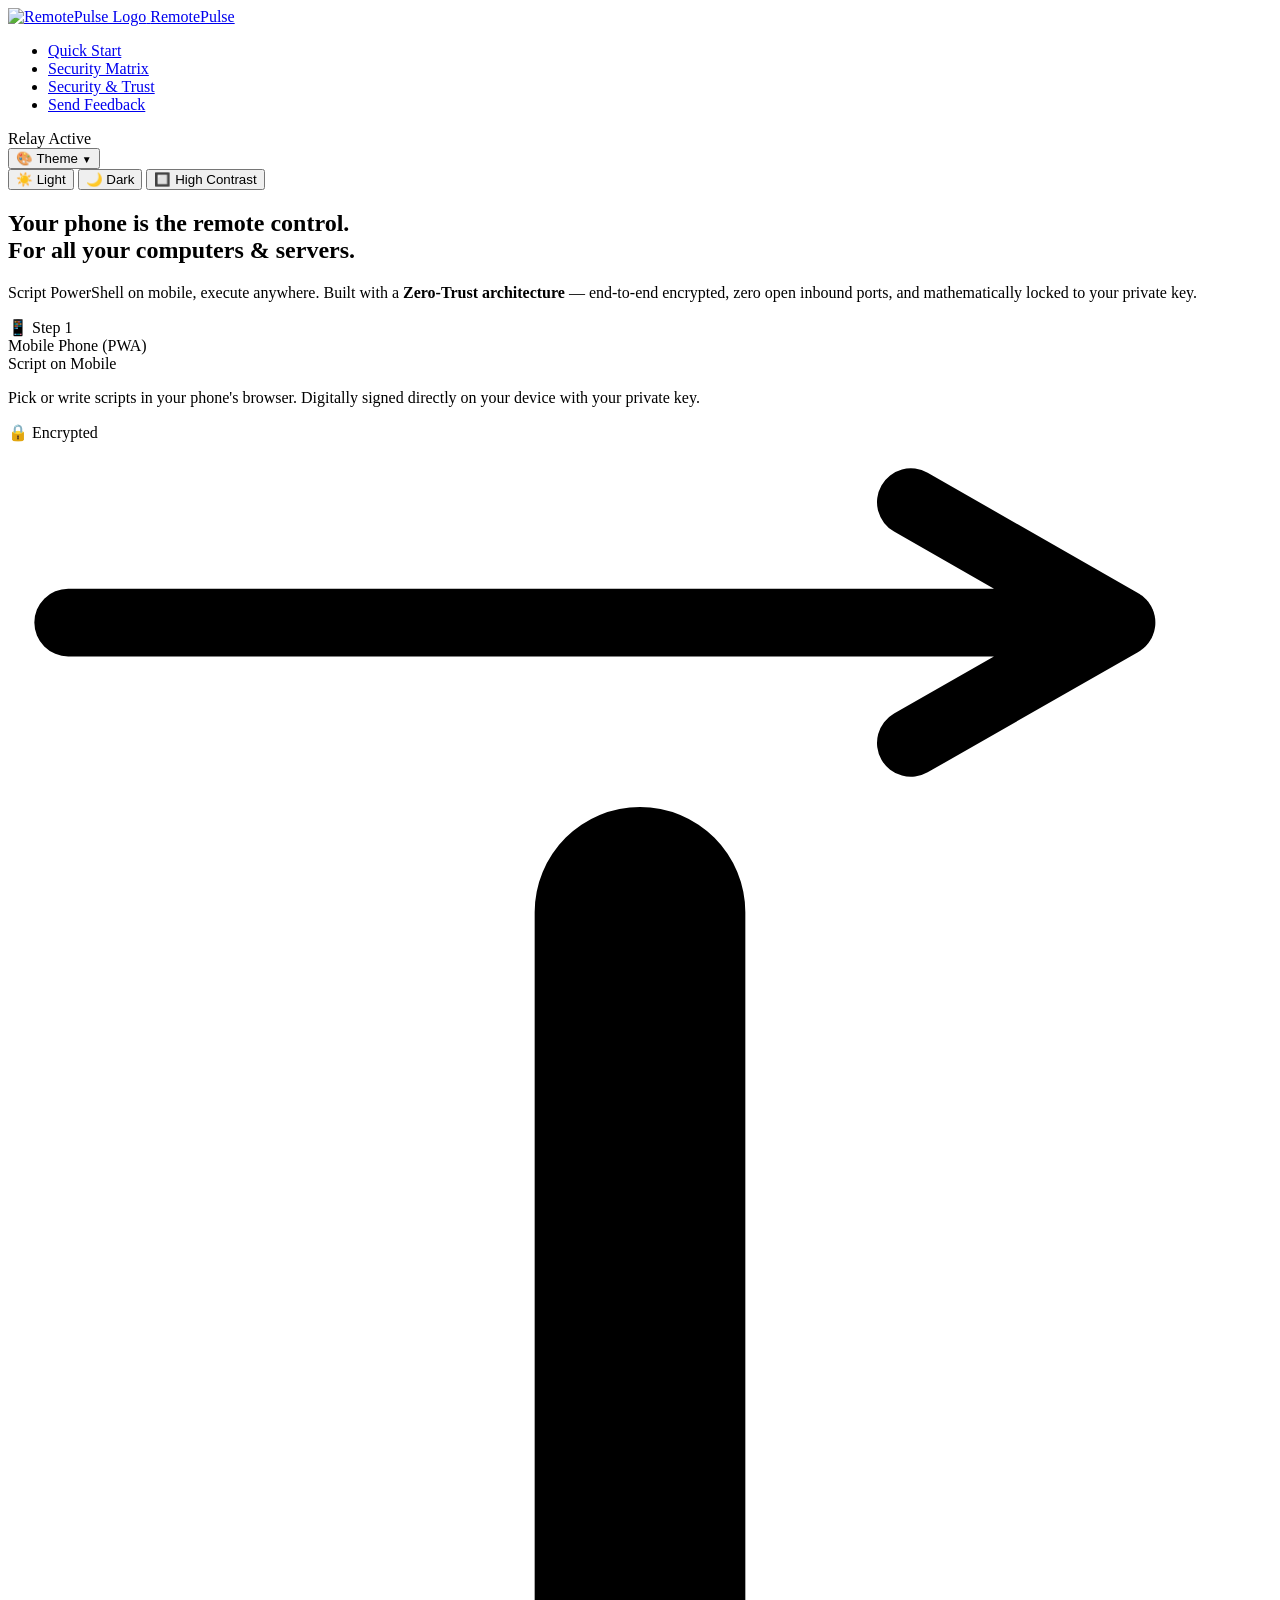
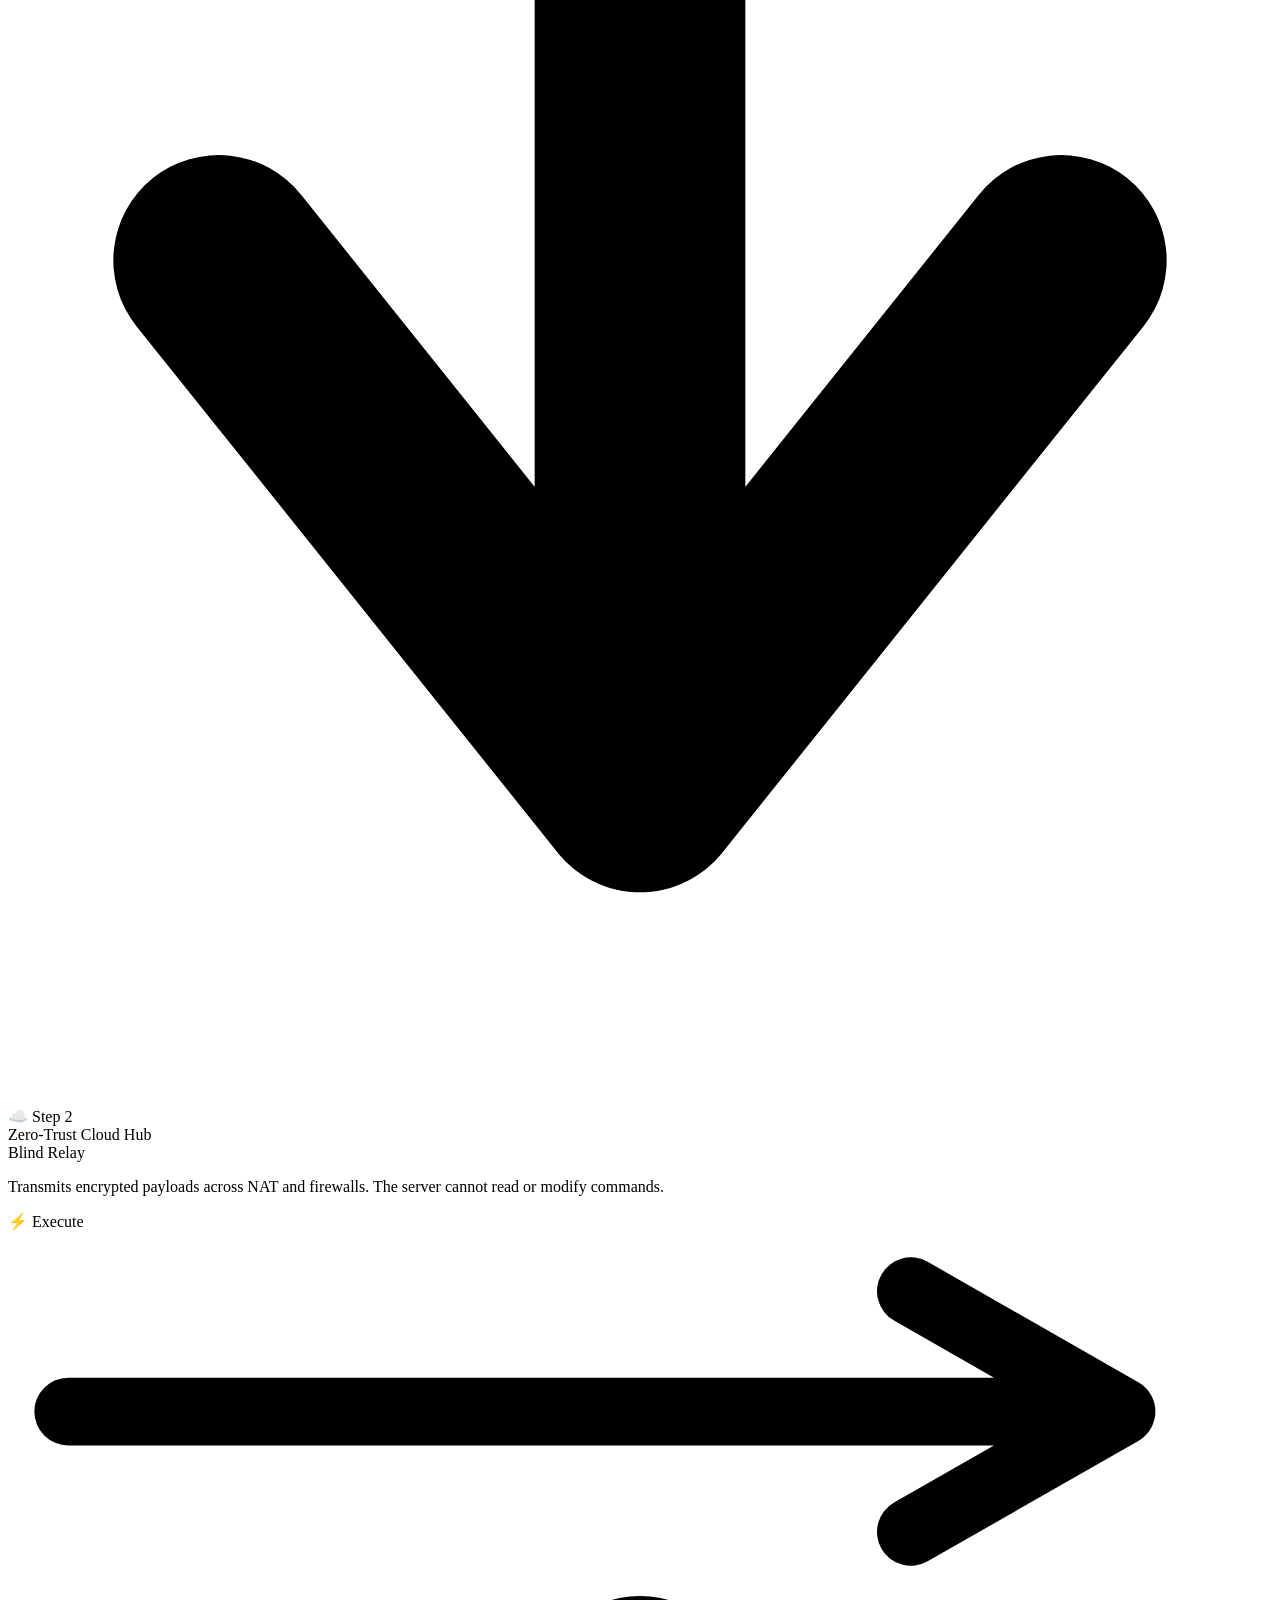
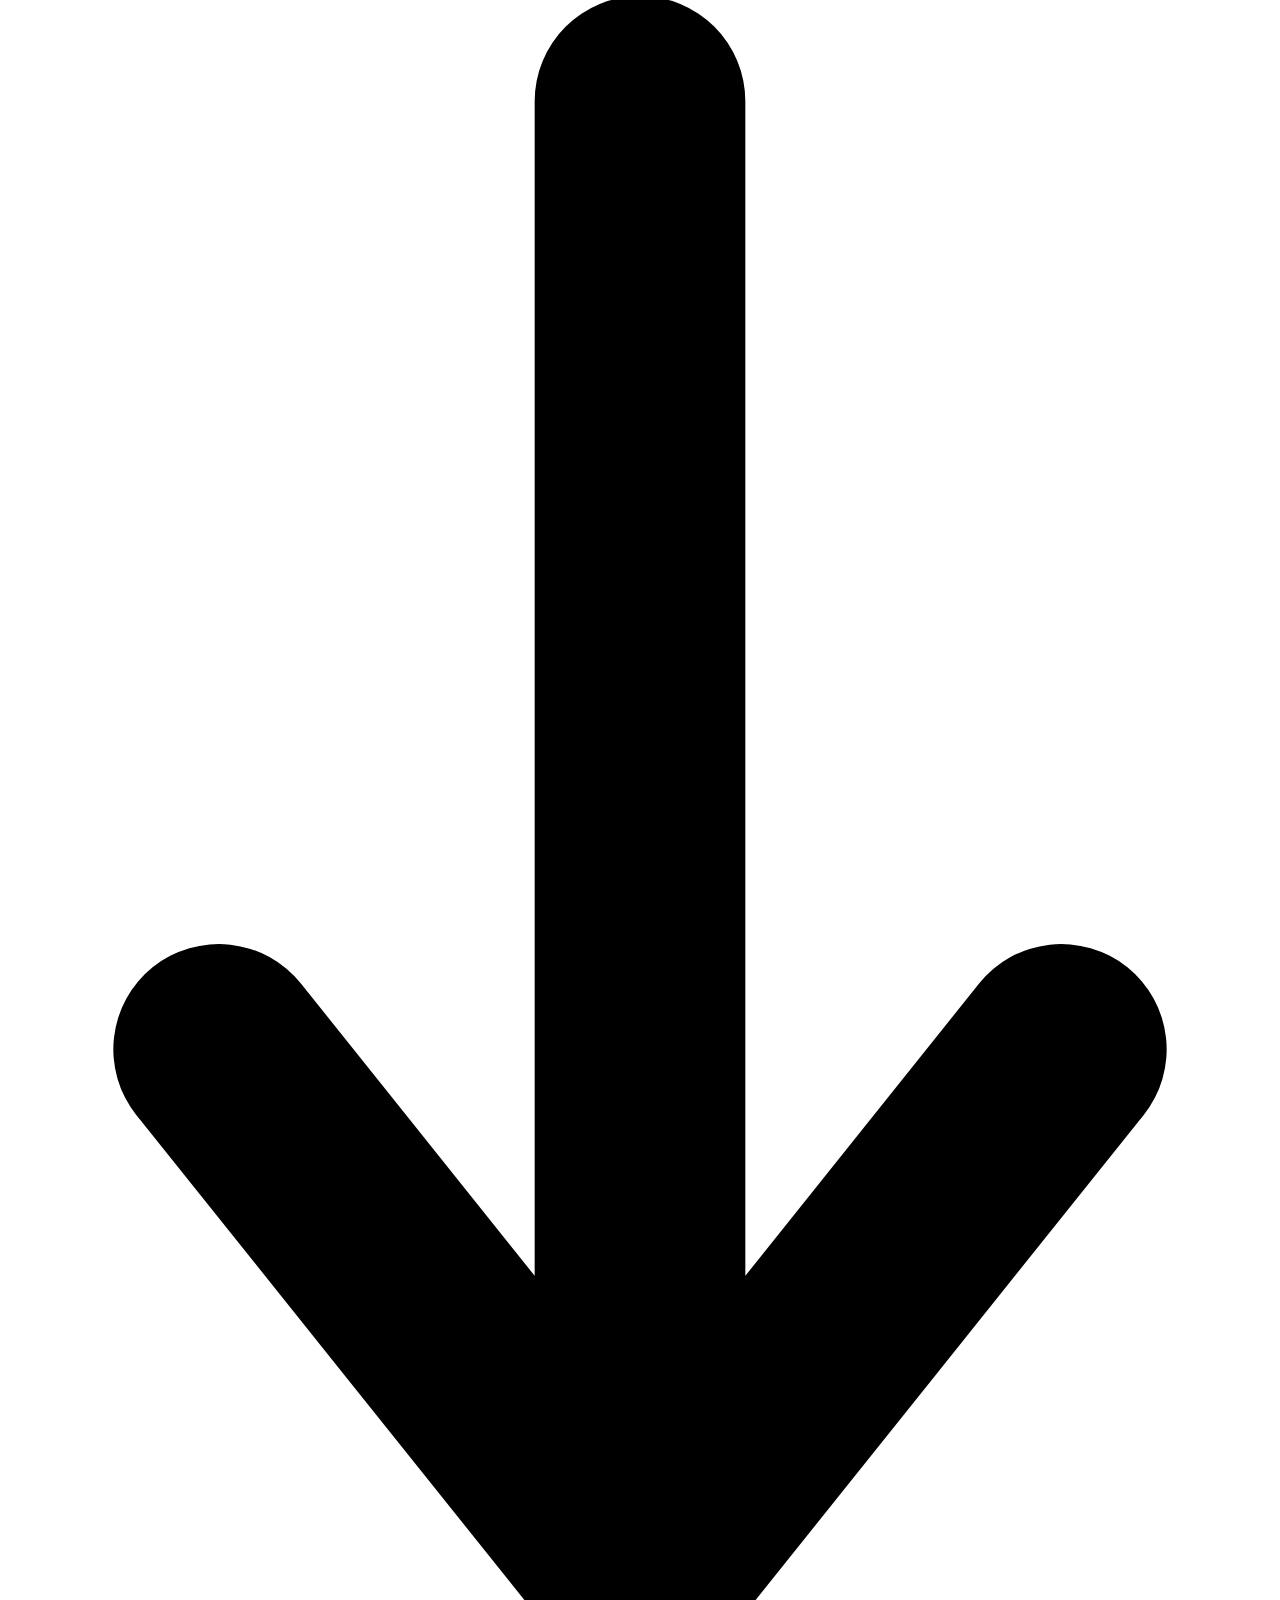
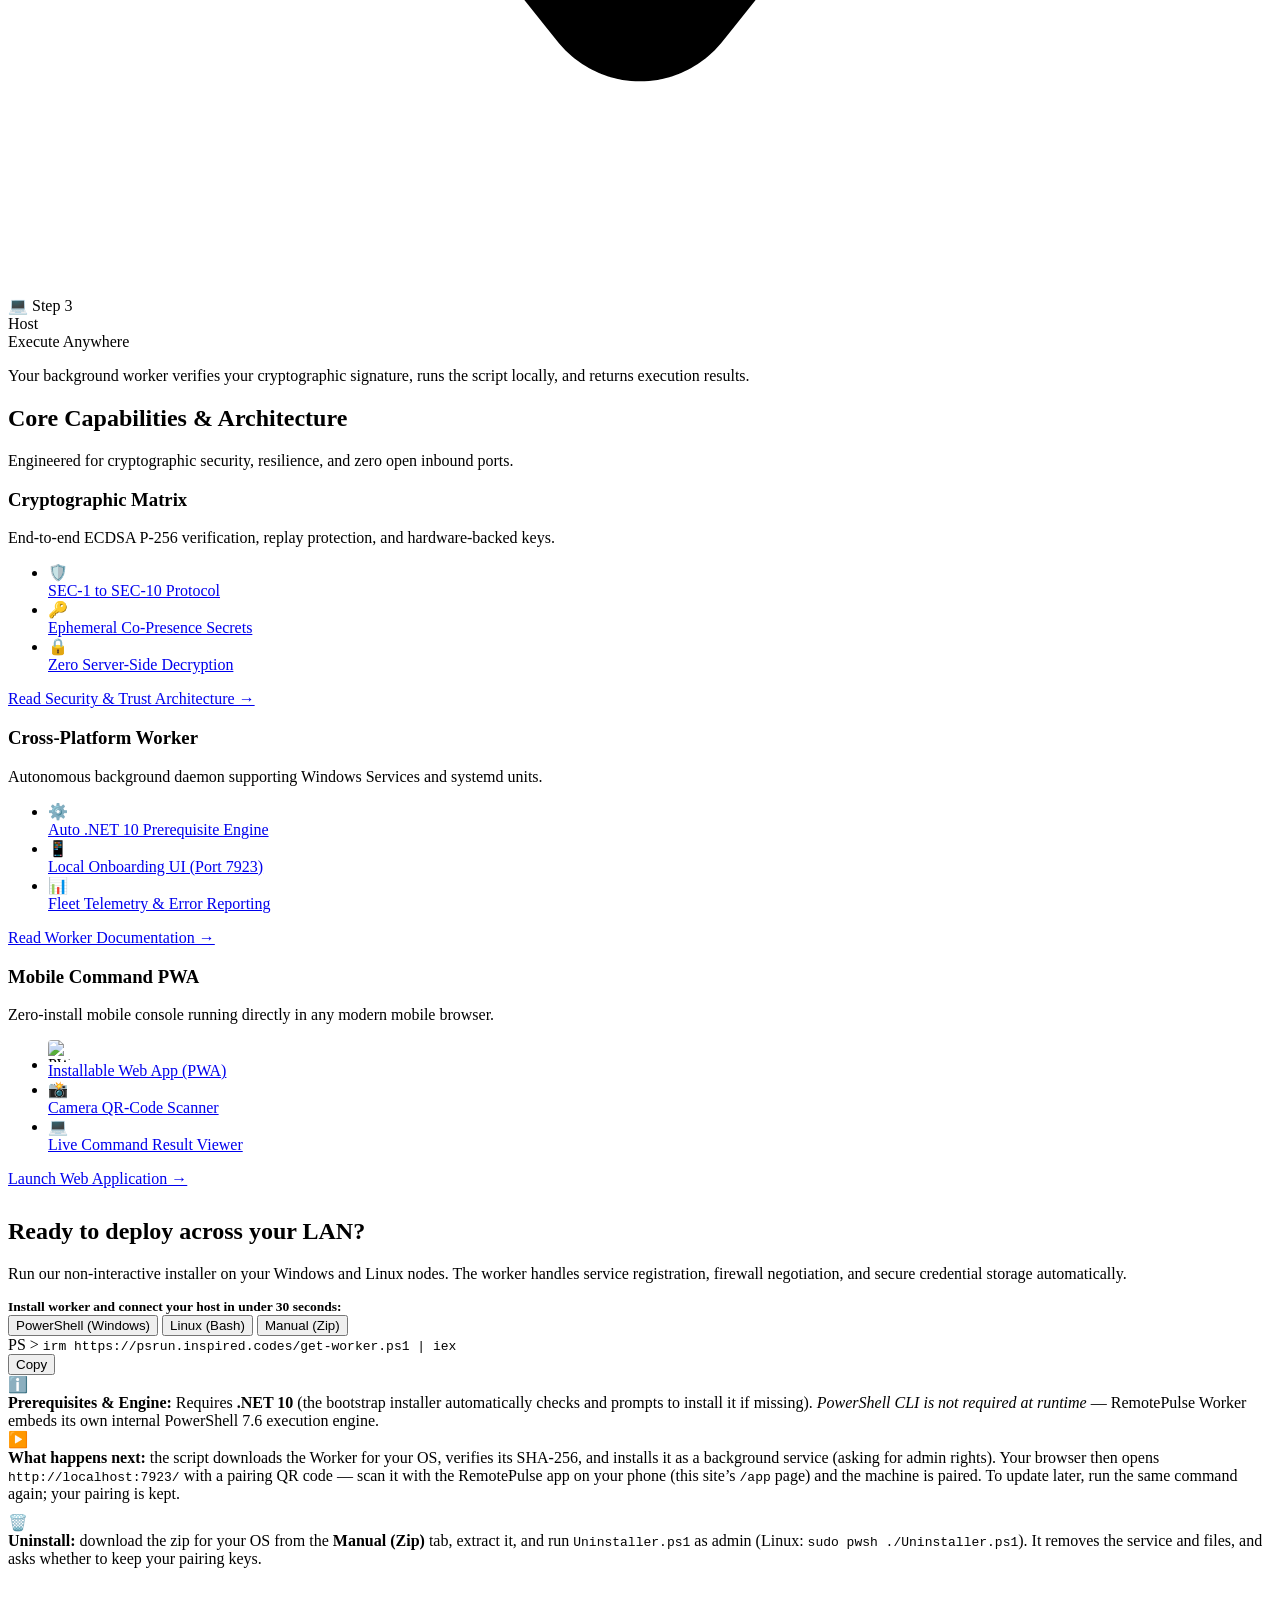
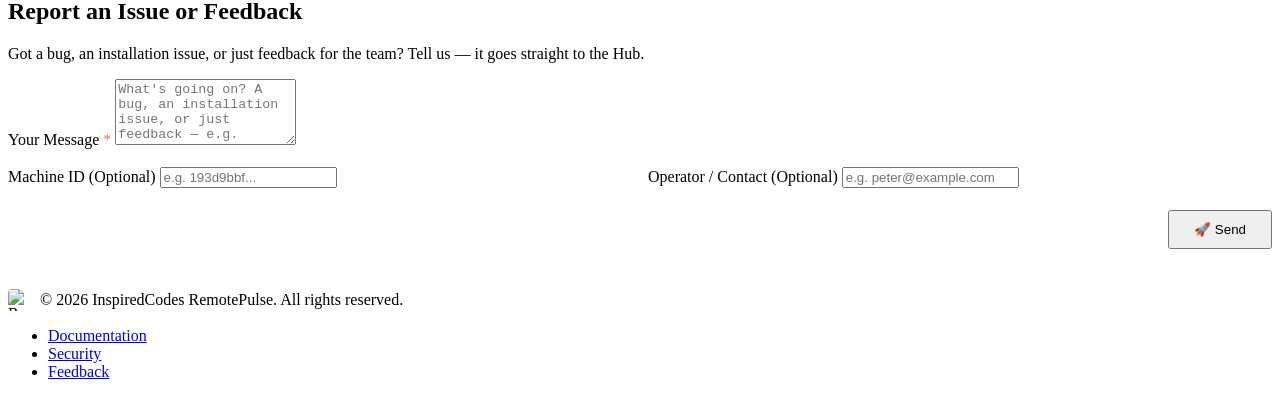
==== src/Applications/inspired.codes.RemotePulse.App/wwwroot/portal.html @ 06520c23 "RemotePulse: initial public release Zero-trust remote PowerShell: a phone App sends signed, end-to-e" ====
<!DOCTYPE html>
<html lang="en" class="theme-dark">
<head>
  <meta charset="UTF-8" />
  <meta name="viewport" content="width=device-width, initial-scale=1.0" />
  <title>RemotePulse — Zero-Trust Remote Execution &amp; Fleet Management</title>
  <meta name="color-scheme" content="light dark" />

  <!-- Favicons & Brand Icons -->
  <link rel="icon" type="image/x-icon" href="/icons/favicon.ico" />
  <link rel="icon" type="image/svg+xml" href="/icons/icon-master.svg" />
  <link rel="apple-touch-icon" sizes="180x180" href="/icons/icon-180x180.png" />
  <link rel="icon" type="image/png" sizes="32x32" href="/icons/icon-32x32.png" />
  <link rel="icon" type="image/png" sizes="16x16" href="/icons/icon-16x16.png" />

  <!-- Google Fonts: Outfit & JetBrains Mono -->
  <link rel="preconnect" href="https://fonts.googleapis.com">
  <link rel="preconnect" href="https://fonts.gstatic.com" crossorigin>
  <link href="https://fonts.googleapis.com/css2?family=Outfit:wght@300;400;500;600;700;800;900&family=JetBrains+Mono:wght@400;500;600;700&display=swap" rel="stylesheet">

  <!-- Decoupled Modular Stylesheets -->
  <link rel="stylesheet" href="/portal/css/tokens.css" />
  <link rel="stylesheet" href="/portal/css/components.css" />
  <link rel="stylesheet" href="/portal/css/layout.css" />

  <!-- Synchronous inline theme check to prevent Flash of Unstyled Content (FOUC) -->
  <script>
    (function () {
      try {
        var stored = localStorage.getItem('rp_theme_preference');
        var theme = /^(light|dark|high-contrast)$/.test(stored)
          ? stored
          : (window.matchMedia && window.matchMedia('(prefers-color-scheme: light)').matches ? 'light' : 'dark');
        document.documentElement.className = 'theme-' + theme;
      } catch (e) {}
    })();
  </script>
</head>
<body>

  <!-- ========================================================================
       1. Top Announcement Banner
       ======================================================================== -->
  <div class="announcement-banner" id="announcementBanner" role="banner" style="display: none;">
    <div class="announcement-inner">
      <span class="announcement-badge">New</span>
      <span class="announcement-text" id="announcementText"></span>
      <a href="#install" class="announcement-link" id="announcementLink">Get Worker &rarr;</a>
      <button class="announcement-close" id="announcementCloseBtn" aria-label="Dismiss banner">&times;</button>
    </div>
  </div>

  <!-- ========================================================================
       2. Sticky Navigation Header
       ======================================================================== -->
  <nav class="navbar" role="navigation">
    <div class="container nav-inner">
      <a href="/" class="brand-group">
        <img src="/icons/icon-master.svg" alt="RemotePulse Logo" class="brand-logo" width="36" height="36" />
        <span class="brand-name">RemotePulse</span>
      </a>

      <ul class="nav-links">
        <li><a href="#install" class="nav-link">Quick Start</a></li>
        <li><a href="#architecture" class="nav-link">Security Matrix</a></li>
        <li><a href="/security" class="nav-link">Security &amp; Trust</a></li>
        <li><a href="#support" class="nav-link">Send Feedback</a></li>
      </ul>

      <div class="nav-actions">
        <!-- Relay Status Badge -->
        <div class="badge-status">
          <span class="badge-dot"></span>
          <span id="hubStatusText">Relay Active</span>
        </div>

        <!-- Theme Selector Dropdown (Learn Style) -->
        <div class="theme-selector">
          <button id="themeDropdownBtn" class="theme-btn" aria-haspopup="true" aria-label="Change theme">
            <span>🎨</span>
            <span id="currentThemeLabel">Theme</span>
            <span style="font-size: 10px;">▼</span>
          </button>
          <div id="themeDropdownMenu" class="theme-menu" role="menu">
            <button class="theme-option" data-theme="light" role="menuitem">☀️ Light</button>
            <button class="theme-option active" data-theme="dark" role="menuitem">🌙 Dark</button>
            <button class="theme-option" data-theme="high-contrast" role="menuitem">🔲 High Contrast</button>
          </div>
        </div>
      </div>
    </div>
  </nav>

  <!-- ========================================================================
       3. Main Content
       ======================================================================== -->
  <main class="container">

    <!-- Hero Section (Passes the 3-Second Test) -->
    <section class="hero-section">

      <h1 class="hero-title">
        Your phone is the remote control.<br />
        <span class="hero-title-accent">For all your computers &amp; servers.</span>
      </h1>

      <p class="hero-subtitle">
        Script PowerShell on mobile, execute anywhere. Built with a <strong>Zero-Trust architecture</strong> &mdash; end-to-end encrypted, zero open inbound ports, and mathematically locked to your private key.
      </p>

      <!-- 3-Node Visual Flow Diagram -->
      <div class="hero-flow" role="region" aria-label="How RemotePulse Works">
        <!-- Node 1: Mobile Phone -->
        <div class="flow-step">
          <div class="flow-step-header">
            <span class="flow-step-icon">📱</span>
            <span class="flow-step-badge">Step 1</span>
          </div>
          <div class="flow-step-title">Mobile Phone (PWA)</div>
          <div class="flow-step-subtitle">Script on Mobile</div>
          <p class="flow-step-desc">
            Pick or write scripts in your phone's browser. Digitally signed directly on your device with your private key.
          </p>
        </div>

        <!-- Connector 1 -->
        <div class="flow-connector" aria-hidden="true">
          <span class="flow-connector-label">🔒 Encrypted</span>
          <!-- Desktop Horizontal Arrow -->
          <svg class="flow-arrow-horizontal" viewBox="0 0 84 24" fill="none" xmlns="http://www.w3.org/2000/svg">
            <path d="M4 12H74M74 12L60 4M74 12L60 20" stroke="currentColor" stroke-width="4.5" stroke-linecap="round" stroke-linejoin="round"/>
          </svg>
          <!-- Mobile Vertical Downward Arrow -->
          <svg class="flow-arrow-vertical" viewBox="0 0 24 36" fill="none" xmlns="http://www.w3.org/2000/svg">
            <path d="M12 2V30M12 30L4 20M12 30L20 20" stroke="currentColor" stroke-width="4" stroke-linecap="round" stroke-linejoin="round"/>
          </svg>
        </div>

        <!-- Node 2: Zero-Trust Relay -->
        <div class="flow-step">
          <div class="flow-step-header">
            <span class="flow-step-icon">☁️</span>
            <span class="flow-step-badge">Step 2</span>
          </div>
          <div class="flow-step-title">Zero-Trust Cloud Hub</div>
          <div class="flow-step-subtitle">Blind Relay</div>
          <p class="flow-step-desc">
            Transmits encrypted payloads across NAT and firewalls. The server cannot read or modify commands.
          </p>
        </div>

        <!-- Connector 2 -->
        <div class="flow-connector" aria-hidden="true">
          <span class="flow-connector-label">⚡ Execute</span>
          <!-- Desktop Horizontal Arrow -->
          <svg class="flow-arrow-horizontal" viewBox="0 0 84 24" fill="none" xmlns="http://www.w3.org/2000/svg">
            <path d="M4 12H74M74 12L60 4M74 12L60 20" stroke="currentColor" stroke-width="4.5" stroke-linecap="round" stroke-linejoin="round"/>
          </svg>
          <!-- Mobile Vertical Downward Arrow -->
          <svg class="flow-arrow-vertical" viewBox="0 0 24 36" fill="none" xmlns="http://www.w3.org/2000/svg">
            <path d="M12 2V30M12 30L4 20M12 30L20 20" stroke="currentColor" stroke-width="4" stroke-linecap="round" stroke-linejoin="round"/>
          </svg>
        </div>

        <!-- Node 3: Host -->
        <div class="flow-step">
          <div class="flow-step-header">
            <span class="flow-step-icon">💻</span>
            <span class="flow-step-badge">Step 3</span>
          </div>
          <div class="flow-step-title">Host</div>
          <div class="flow-step-subtitle">Execute Anywhere</div>
          <p class="flow-step-desc">
            Your background worker verifies your cryptographic signature, runs the script locally, and returns execution results.
          </p>
        </div>
      </div>
    </section>

    <!-- Popular Resources / Architecture Grid (3-Column Style) -->
    <section class="section" id="architecture">
      <div class="section-header">
        <h2 class="section-title">Core Capabilities &amp; Architecture</h2>
        <p class="section-subtitle">Engineered for cryptographic security, resilience, and zero open inbound ports.</p>
      </div>

      <div class="grid-3">
        <!-- Card 1: Zero-Trust Security -->
        <article class="resource-card" id="security">
          <div class="resource-card-header">
            <h3 class="resource-card-title">Cryptographic Matrix</h3>
            <p class="resource-card-desc">End-to-end ECDSA P-256 verification, replay protection, and hardware-backed keys.</p>
          </div>
          <ul class="resource-list">
            <li class="resource-item">
              <div class="resource-icon-wrap">🛡️</div>
              <a href="#security">SEC-1 to SEC-10 Protocol</a>
            </li>
            <li class="resource-item">
              <div class="resource-icon-wrap">🔑</div>
              <a href="#security">Ephemeral Co-Presence Secrets</a>
            </li>
            <li class="resource-item">
              <div class="resource-icon-wrap">🔒</div>
              <a href="#security">Zero Server-Side Decryption</a>
            </li>
          </ul>
          <div class="resource-card-footer">
            <a href="/security">Read Security &amp; Trust Architecture &rarr;</a>
          </div>
        </article>

        <!-- Card 2: Edge Worker Engine -->
        <article class="resource-card">
          <div class="resource-card-header">
            <h3 class="resource-card-title">Cross-Platform Worker</h3>
            <p class="resource-card-desc">Autonomous background daemon supporting Windows Services and systemd units.</p>
          </div>
          <ul class="resource-list">
            <li class="resource-item">
              <div class="resource-icon-wrap">⚙️</div>
              <a href="#install">Auto .NET 10 Prerequisite Engine</a>
            </li>
            <li class="resource-item">
              <div class="resource-icon-wrap">📱</div>
              <a href="#install">Local Onboarding UI (Port 7923)</a>
            </li>
            <li class="resource-item">
              <div class="resource-icon-wrap">📊</div>
              <a href="#support">Fleet Telemetry &amp; Error Reporting</a>
            </li>
          </ul>
          <div class="resource-card-footer">
            <a href="#install">Read Worker Documentation &rarr;</a>
          </div>
        </article>

        <!-- Card 3: Progressive Web App -->
        <article class="resource-card">
          <div class="resource-card-header">
            <h3 class="resource-card-title">Mobile Command PWA</h3>
            <p class="resource-card-desc">Zero-install mobile console running directly in any modern mobile browser.</p>
          </div>
          <ul class="resource-list">
            <li class="resource-item">
              <div class="resource-icon-wrap"><img src="/icons/icon-192x192.png" alt="PWA Icon" width="22" height="22" style="border-radius: 4px; display: block;" /></div>
              <a href="/app">Installable Web App (PWA)</a>
            </li>
            <li class="resource-item">
              <div class="resource-icon-wrap">📸</div>
              <a href="/app">Camera QR-Code Scanner</a>
            </li>
            <li class="resource-item">
              <div class="resource-icon-wrap">💻</div>
              <a href="/app">Live Command Result Viewer</a>
            </li>
          </ul>
          <div class="resource-card-footer">
            <a href="/app">Launch Web Application &rarr;</a>
          </div>
        </article>
      </div>
    </section>

    <!-- Spotlight Callout Section (LAN Deployment) -->
    <section class="section" id="install" style="padding-top: 10px;">
      <div class="spotlight-card">
        <div class="spotlight-header">
          <h2 class="spotlight-title">Ready to deploy across your LAN?</h2>
          <p class="spotlight-desc">
            Run our non-interactive installer on your Windows and Linux nodes. The worker handles service registration, firewall negotiation, and secure credential storage automatically.
          </p>
          <p style="font-size: 13.5px; font-weight: 700; color: var(--text-primary); margin-bottom: 0;">
            Install worker and connect your host in under 30 seconds:
          </p>
        </div>

        <!-- Box 1: Interactive Terminal Snippet & Manual Downloads -->
        <div class="terminal-box">
          <div class="terminal-header">
            <div class="terminal-dots">
              <span class="terminal-dot"></span>
              <span class="terminal-dot"></span>
              <span class="terminal-dot"></span>
            </div>
            <div class="terminal-tabs">
              <button class="terminal-tab active" data-os="powershell">PowerShell (Windows)</button>
              <button class="terminal-tab" data-os="bash">Linux (Bash)</button>
              <button class="terminal-tab" data-os="manual">Manual (Zip)</button>
            </div>
          </div>

          <div class="terminal-body">
            <!-- Code Snippet View (PowerShell / Bash) -->
            <div id="terminalCodeView" class="terminal-code-view">
              <div class="terminal-code-group">
                <span class="terminal-prompt" id="terminalPrompt">PS &gt;</span>
                <code id="terminalSnippet">irm https://psrun.inspired.codes/get-worker.ps1 | iex</code>
              </div>
              <button id="terminalCopyBtn" class="btn-copy">Copy</button>
            </div>

            <!-- Manual Zip Download Cards View -->
            <div id="terminalDownloadView" class="terminal-download-view" style="display: none;">
              <a href="/downloads/RemotePulse-Worker-windows-x64.zip" class="dl-badge-btn" download>
                <span>🪟 Windows (x64 .zip)</span>
                <span class="dl-subtext" id="dlShaWindows">SHA-256: 2ecfd4589e029ef695079826395d12b4457a1fab49e936cb9f999f52892f234f</span>
              </a>
              <a href="/downloads/RemotePulse-Worker-linux-x64.zip" class="dl-badge-btn" download>
                <span>🐧 Linux (x64 .zip)</span>
                <span class="dl-subtext" id="dlShaLinux">SHA-256: 8876fde6c99292a1380c175b5538d92c1467300ffa6c0f232fc3cc594d901c58</span>
              </a>
            </div>
          </div>
        </div>

        <!-- Box 2: Prerequisites & Embedded Engine Architecture Callout -->
        <div class="spotlight-prereq-note">
          <div class="prereq-item">
            <span class="prereq-icon">ℹ️</span>
            <div class="prereq-text">
              <strong>Prerequisites &amp; Engine:</strong> Requires <strong>.NET 10</strong> (the bootstrap installer automatically checks and prompts to install it if missing). <em>PowerShell CLI is not required at runtime</em> &mdash; RemotePulse Worker embeds its own internal PowerShell 7.6 execution engine.
            </div>
          </div>
        </div>

        <!-- Box 3: What Happens Next & Uninstallation Instructions -->
        <div class="spotlight-prereq-note">
          <div class="prereq-item">
            <span class="prereq-icon">▶️</span>
            <div class="prereq-text">
              <strong>What happens next:</strong> the script downloads the Worker for your OS, verifies its SHA-256, and installs it as a background service (asking for admin rights). Your browser then opens <code>http://localhost:7923/</code> with a pairing QR code &mdash; scan it with the RemotePulse app on your phone (this site&rsquo;s <code>/app</code> page) and the machine is paired. To update later, run the same command again; your pairing is kept.
            </div>
          </div>
          <div class="prereq-item" style="margin-top: 10px;">
            <span class="prereq-icon">🗑️</span>
            <div class="prereq-text">
              <strong>Uninstall:</strong> download the zip for your OS from the <strong>Manual (Zip)</strong> tab, extract it, and run <code>Uninstaller.ps1</code> as admin (Linux: <code>sudo pwsh ./Uninstaller.ps1</code>). It removes the service and files, and asks whether to keep your pairing keys.
            </div>
          </div>
        </div>
      </div>
    </section>

    <!-- Support & Feedback Section -->
    <section class="section" id="support" style="padding-top: 10px; padding-bottom: 40px;">
      <div class="section-header">
        <h2 class="section-title">Report an Issue or Feedback</h2>
        <p class="section-subtitle">Got a bug, an installation issue, or just feedback for the team? Tell us &mdash; it goes straight to the Hub.</p>
      </div>

      <div class="support-card">
        <form id="supportReportForm">
          <div style="margin-bottom: 18px;">
            <label for="reportMessage" class="form-label">
              Your Message <span style="color: #f87171;">*</span>
            </label>
            <textarea id="reportMessage" class="form-textarea" required rows="4" maxlength="4000" placeholder="What's going on? A bug, an installation issue, or just feedback &mdash; e.g. 'Windows installer failed at step Validate environment with exit code X'..."></textarea>
          </div>

          <div style="display: grid; grid-template-columns: repeat(auto-fit, minmax(220px, 1fr)); gap: 16px; margin-bottom: 22px;">
            <div>
              <label for="reportMachineId" class="form-label">Machine ID (Optional)</label>
              <input type="text" id="reportMachineId" class="form-input form-input-mono" maxlength="64" placeholder="e.g. 193d9bbf..." />
            </div>
            <div>
              <label for="reportContact" class="form-label">Operator / Contact (Optional)</label>
              <input type="text" id="reportContact" class="form-input" maxlength="100" placeholder="e.g. peter@example.com" />
            </div>
          </div>

          <div style="display: flex; align-items: center; justify-content: space-between; gap: 16px; flex-wrap: wrap;">
            <div id="reportStatus" style="font-size: 13.5px; font-weight: 600; min-height: 20px;"></div>
            <button type="submit" id="reportSubmitBtn" class="btn-primary" style="cursor: pointer; padding: 10px 24px;">
              <span>🚀</span> Send
            </button>
          </div>
        </form>
      </div>
    </section>

  </main>

  <!-- ========================================================================
       4. Footer
       ======================================================================== -->
  <footer class="site-footer">
    <div class="container footer-inner">
      <div style="display: flex; align-items: center; gap: 10px;">
        <img src="/icons/icon-master.svg" alt="RemotePulse Logo" width="22" height="22" style="border-radius: 4px; display: block;" />
        <span>&copy; 2026 InspiredCodes RemotePulse. All rights reserved.</span>
      </div>
      <ul class="footer-links">
        <li><a href="#install">Documentation</a></li>
        <li><a href="/security">Security</a></li>
        <li><a href="#support">Feedback</a></li>
      </ul>
    </div>
  </footer>

  <!-- ========================================================================
       5. Decoupled JavaScript Entrypoint
       ======================================================================== -->
  <script type="module" src="/portal/js/main.js"></script>

</body>
</html>
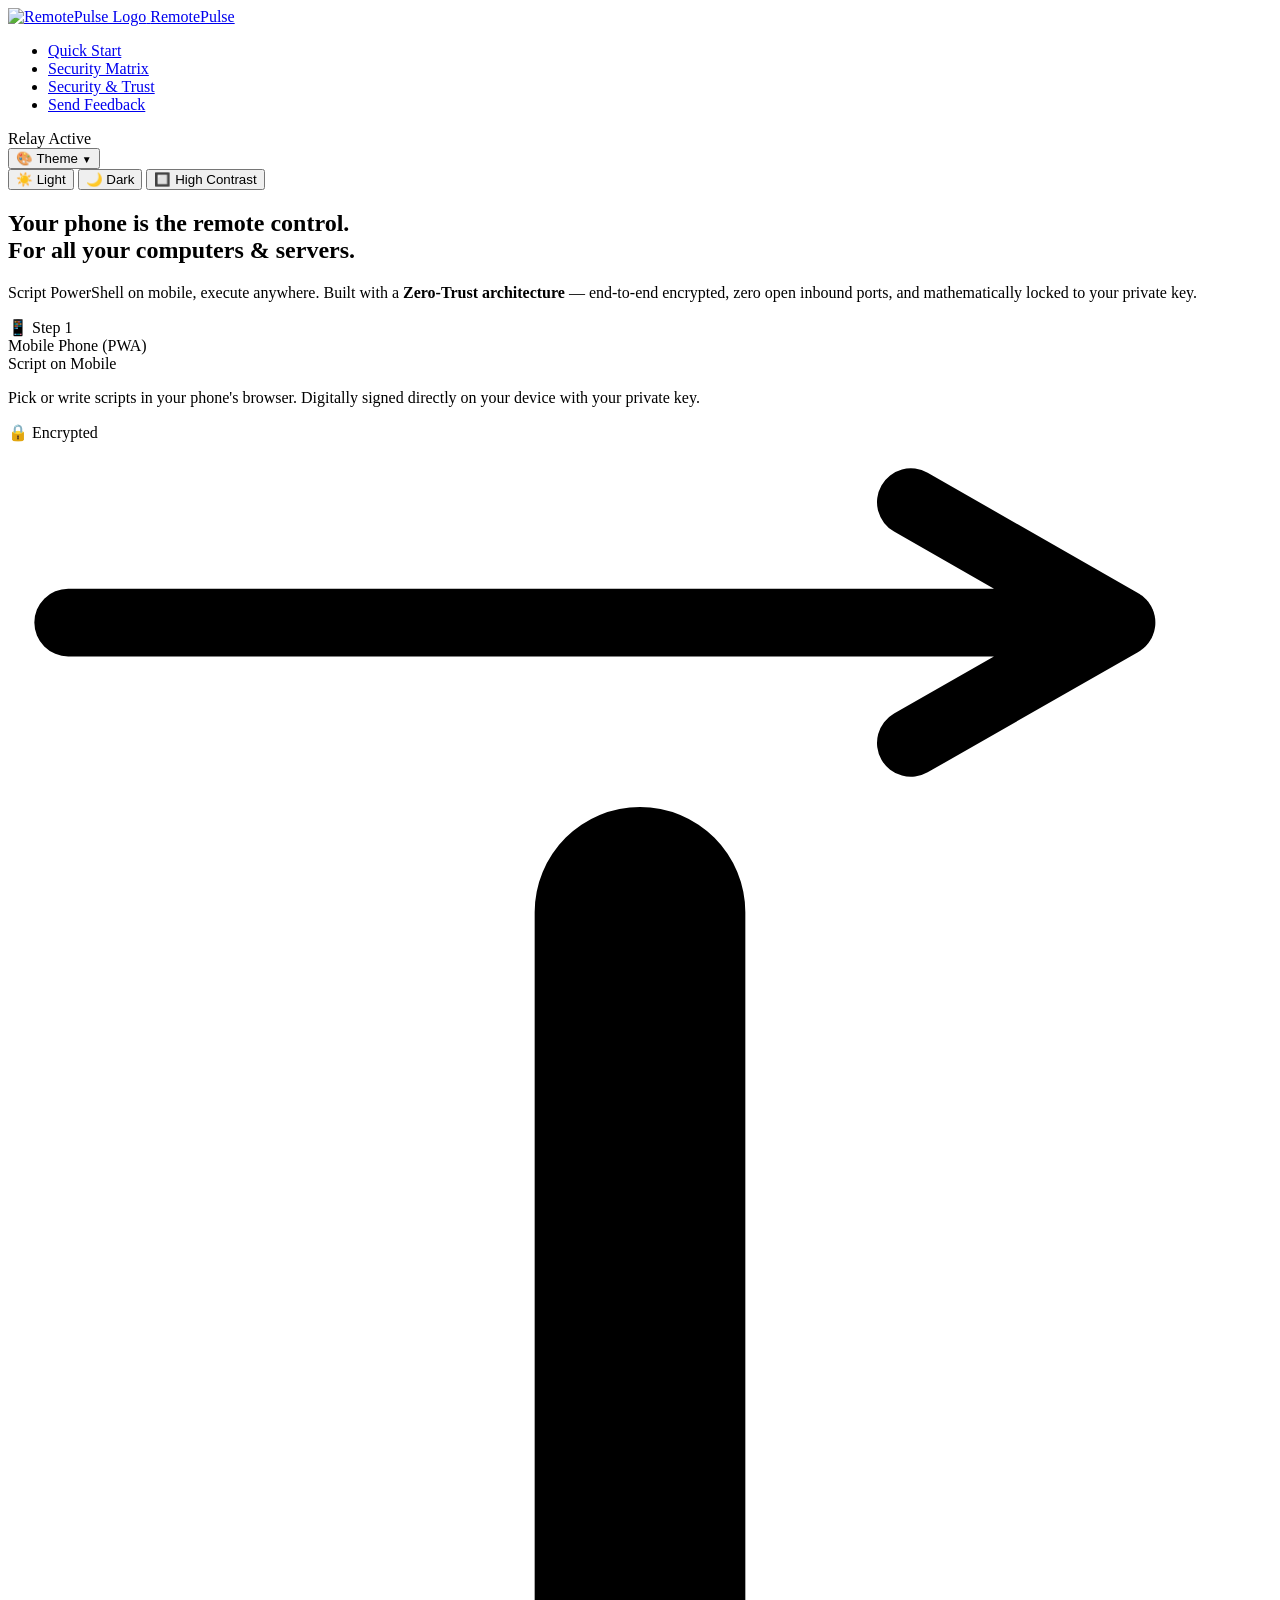
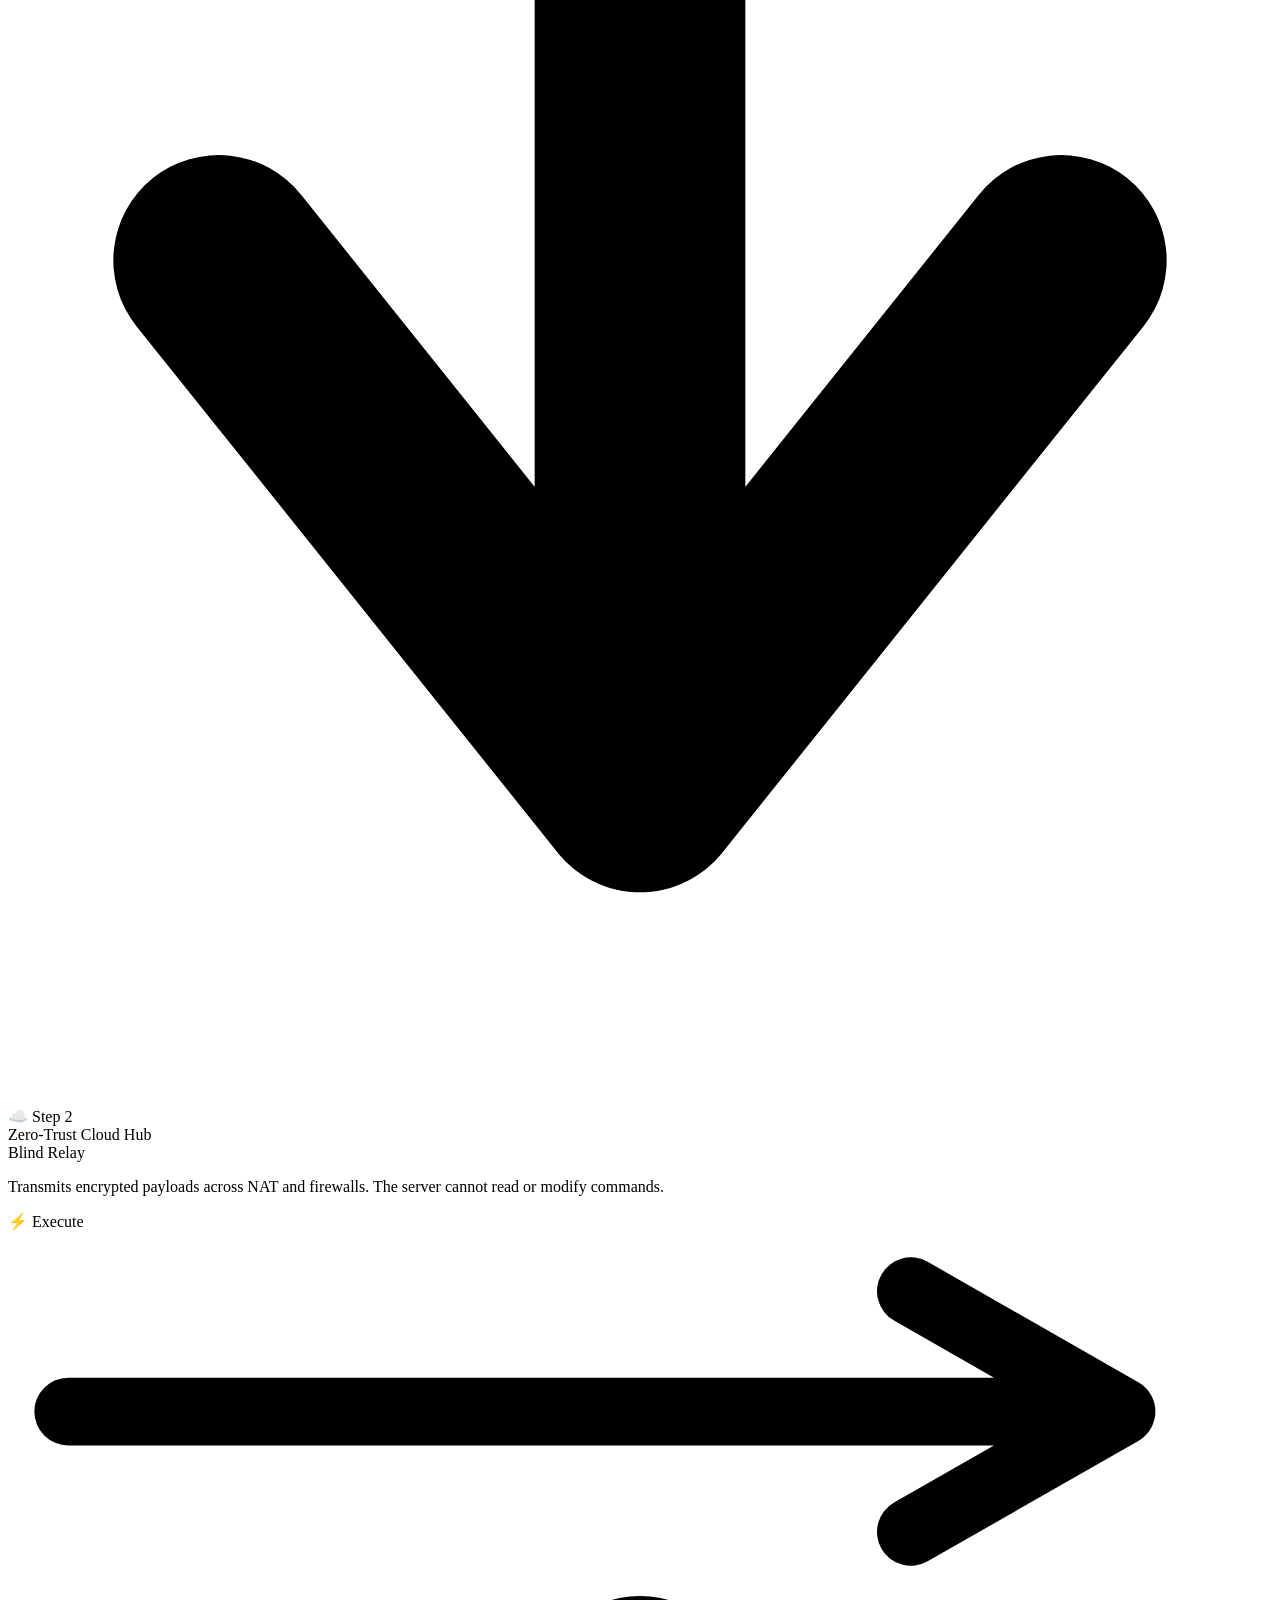
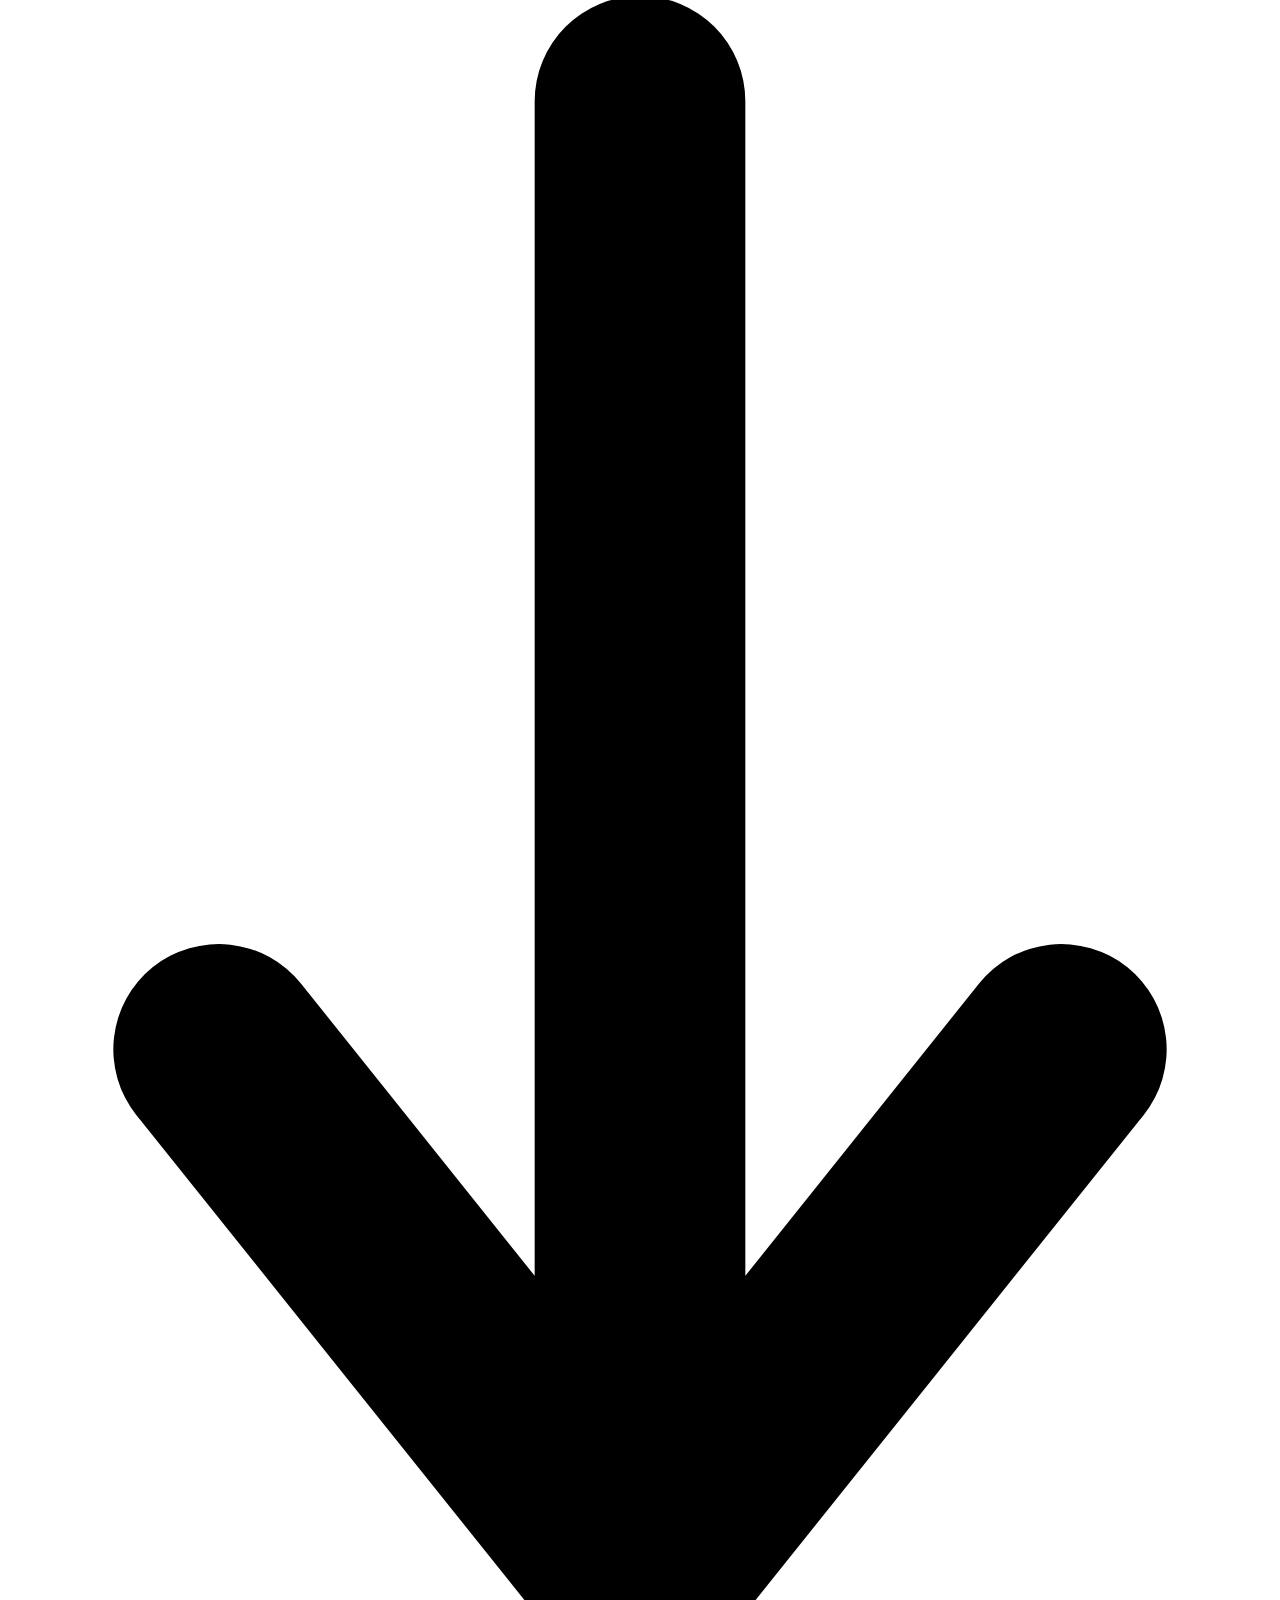
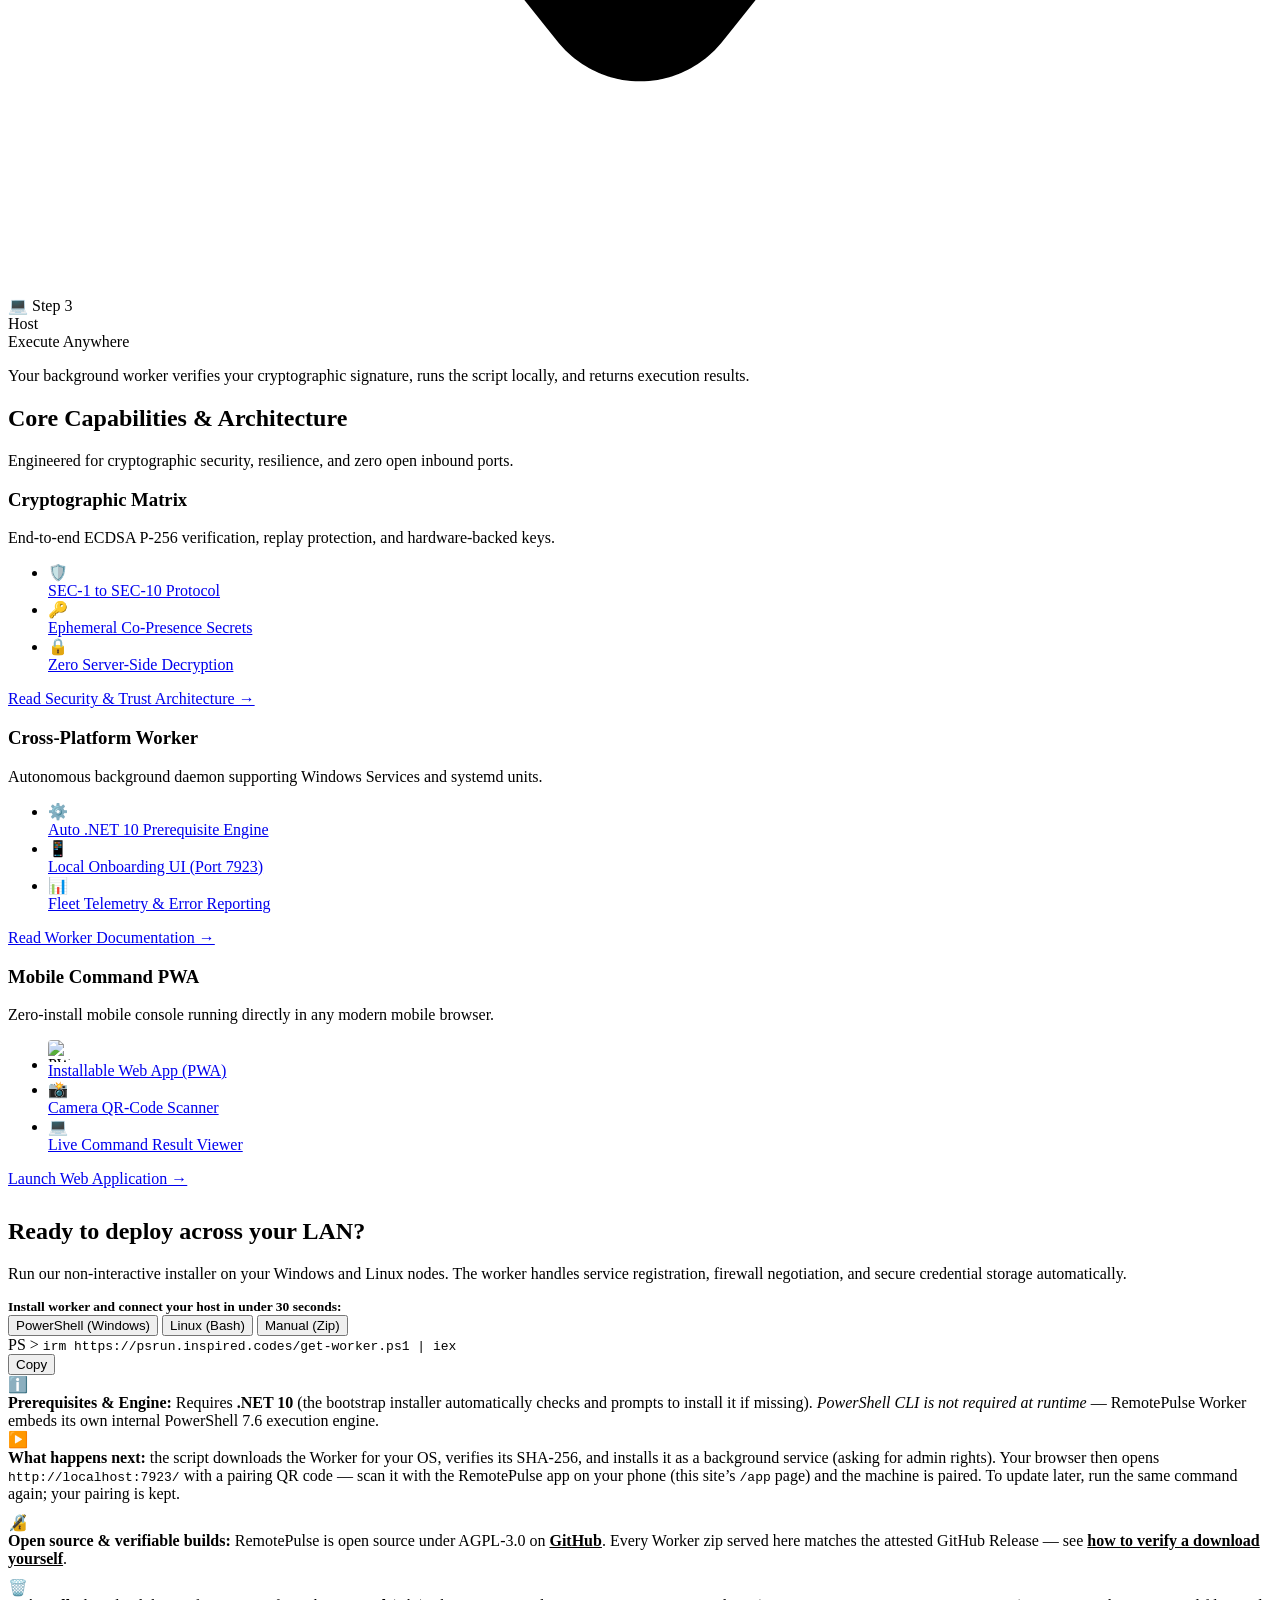
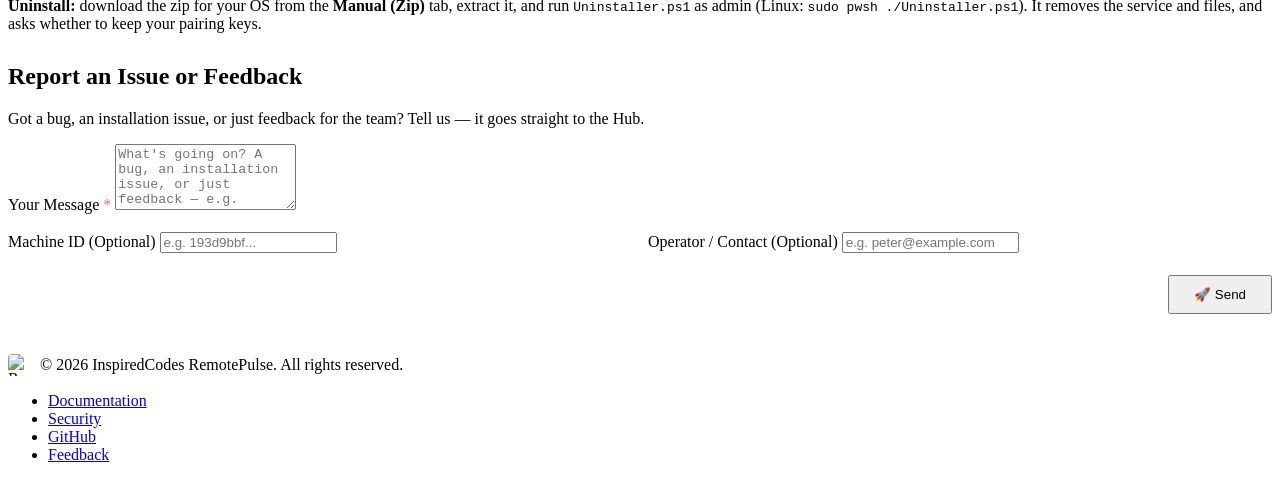
==== commit b1c167b5: "feat(security): add open-source links and Worker attestation verification guide Closes Track B step " ====
--- a/src/Applications/inspired.codes.RemotePulse.App/wwwroot/portal.html
+++ b/src/Applications/inspired.codes.RemotePulse.App/wwwroot/portal.html
@@ -304,11 +304,11 @@
             <div id="terminalDownloadView" class="terminal-download-view" style="display: none;">
               <a href="/downloads/RemotePulse-Worker-windows-x64.zip" class="dl-badge-btn" download>
                 <span>🪟 Windows (x64 .zip)</span>
-                <span class="dl-subtext" id="dlShaWindows">SHA-256: 2ecfd4589e029ef695079826395d12b4457a1fab49e936cb9f999f52892f234f</span>
+                <span class="dl-subtext" id="dlShaWindows">SHA-256: loading…</span>
               </a>
               <a href="/downloads/RemotePulse-Worker-linux-x64.zip" class="dl-badge-btn" download>
                 <span>🐧 Linux (x64 .zip)</span>
-                <span class="dl-subtext" id="dlShaLinux">SHA-256: 8876fde6c99292a1380c175b5538d92c1467300ffa6c0f232fc3cc594d901c58</span>
+                <span class="dl-subtext" id="dlShaLinux">SHA-256: loading…</span>
               </a>
             </div>
           </div>
@@ -330,6 +330,12 @@
             <span class="prereq-icon">▶️</span>
             <div class="prereq-text">
               <strong>What happens next:</strong> the script downloads the Worker for your OS, verifies its SHA-256, and installs it as a background service (asking for admin rights). Your browser then opens <code>http://localhost:7923/</code> with a pairing QR code &mdash; scan it with the RemotePulse app on your phone (this site&rsquo;s <code>/app</code> page) and the machine is paired. To update later, run the same command again; your pairing is kept.
+            </div>
+          </div>
+          <div class="prereq-item" style="margin-top: 10px;">
+            <span class="prereq-icon">🔏</span>
+            <div class="prereq-text">
+              <strong>Open source &amp; verifiable builds:</strong> RemotePulse is open source under AGPL-3.0 on <a href="https://github.com/inspired-codes/RemotePulse" target="_blank" rel="noopener noreferrer" style="color: var(--accent-primary); font-weight: 600;">GitHub</a>. Every Worker zip served here matches the attested GitHub Release &mdash; see <a href="/security#verify" style="color: var(--accent-primary); font-weight: 600;">how to verify a download yourself</a>.
             </div>
           </div>
           <div class="prereq-item" style="margin-top: 10px;">
@@ -393,6 +399,7 @@
       <ul class="footer-links">
         <li><a href="#install">Documentation</a></li>
         <li><a href="/security">Security</a></li>
+        <li><a href="https://github.com/inspired-codes/RemotePulse" target="_blank" rel="noopener noreferrer">GitHub</a></li>
         <li><a href="#support">Feedback</a></li>
       </ul>
     </div>
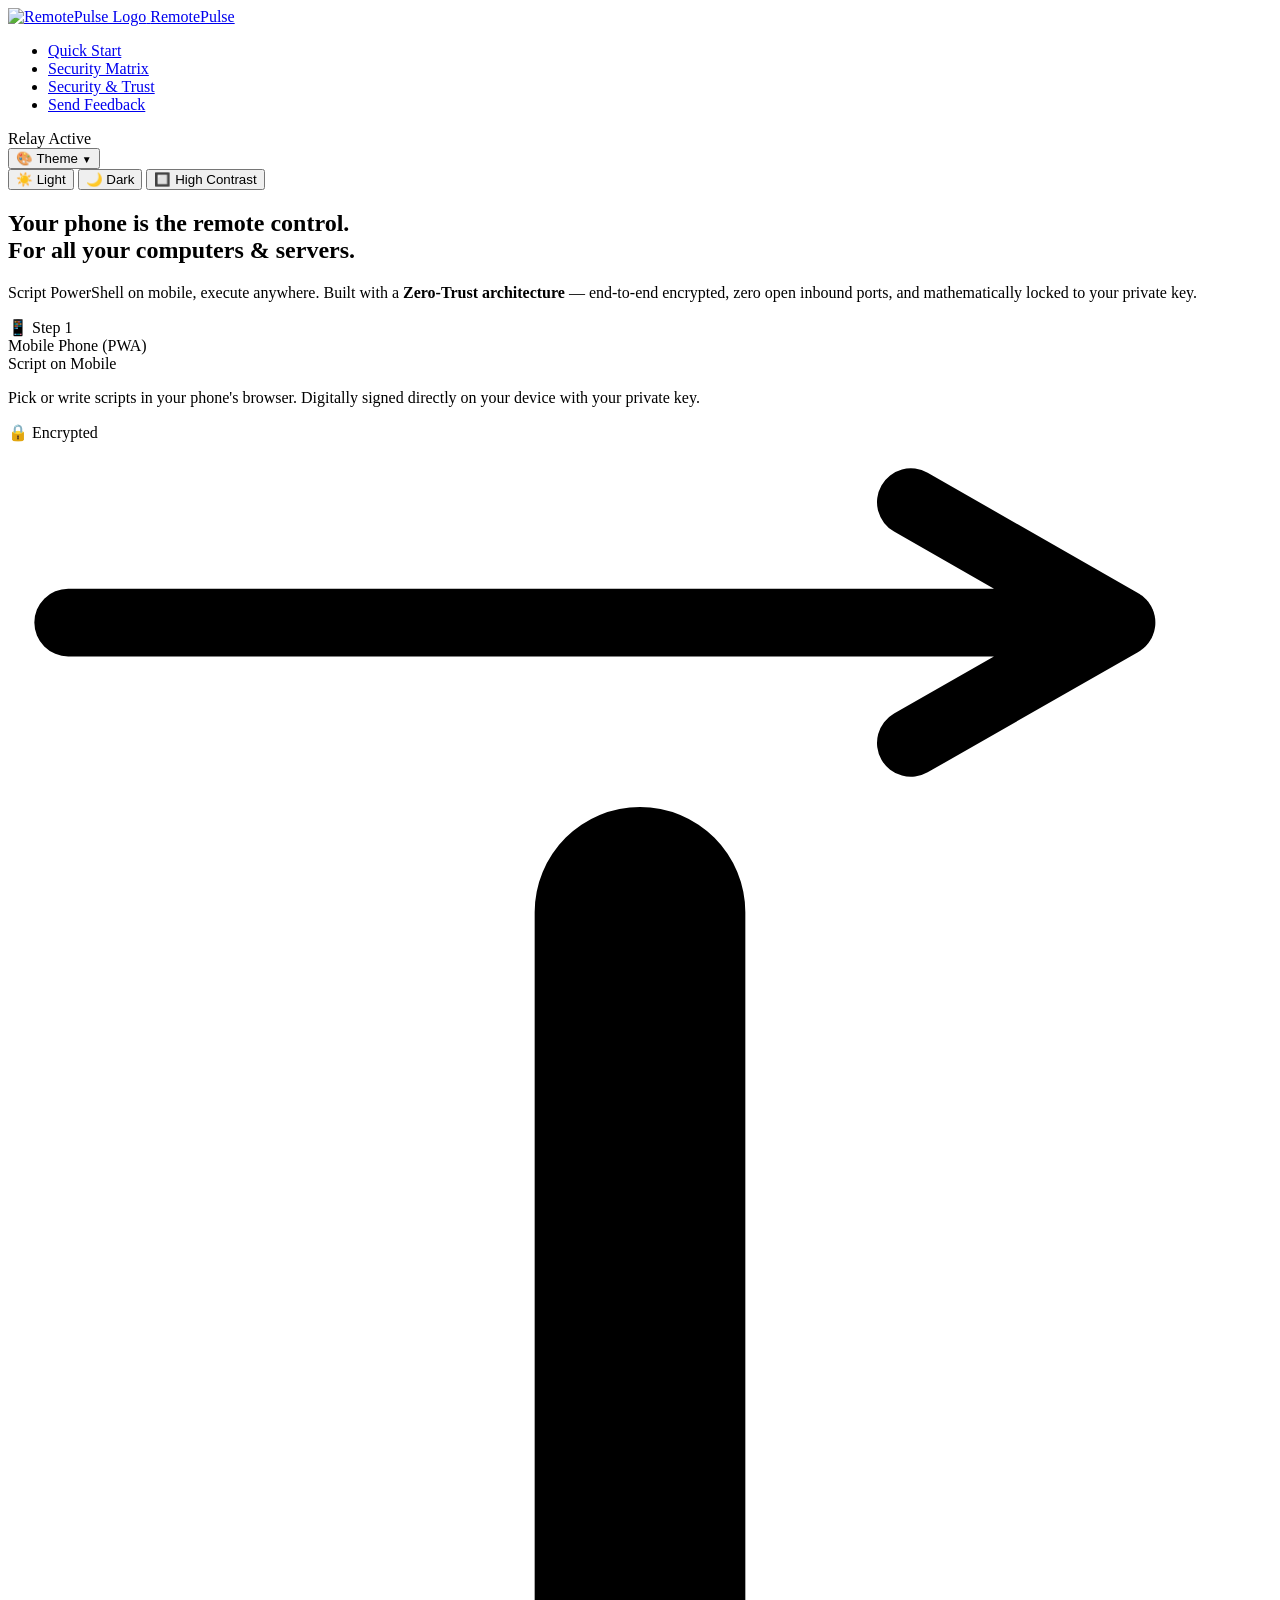
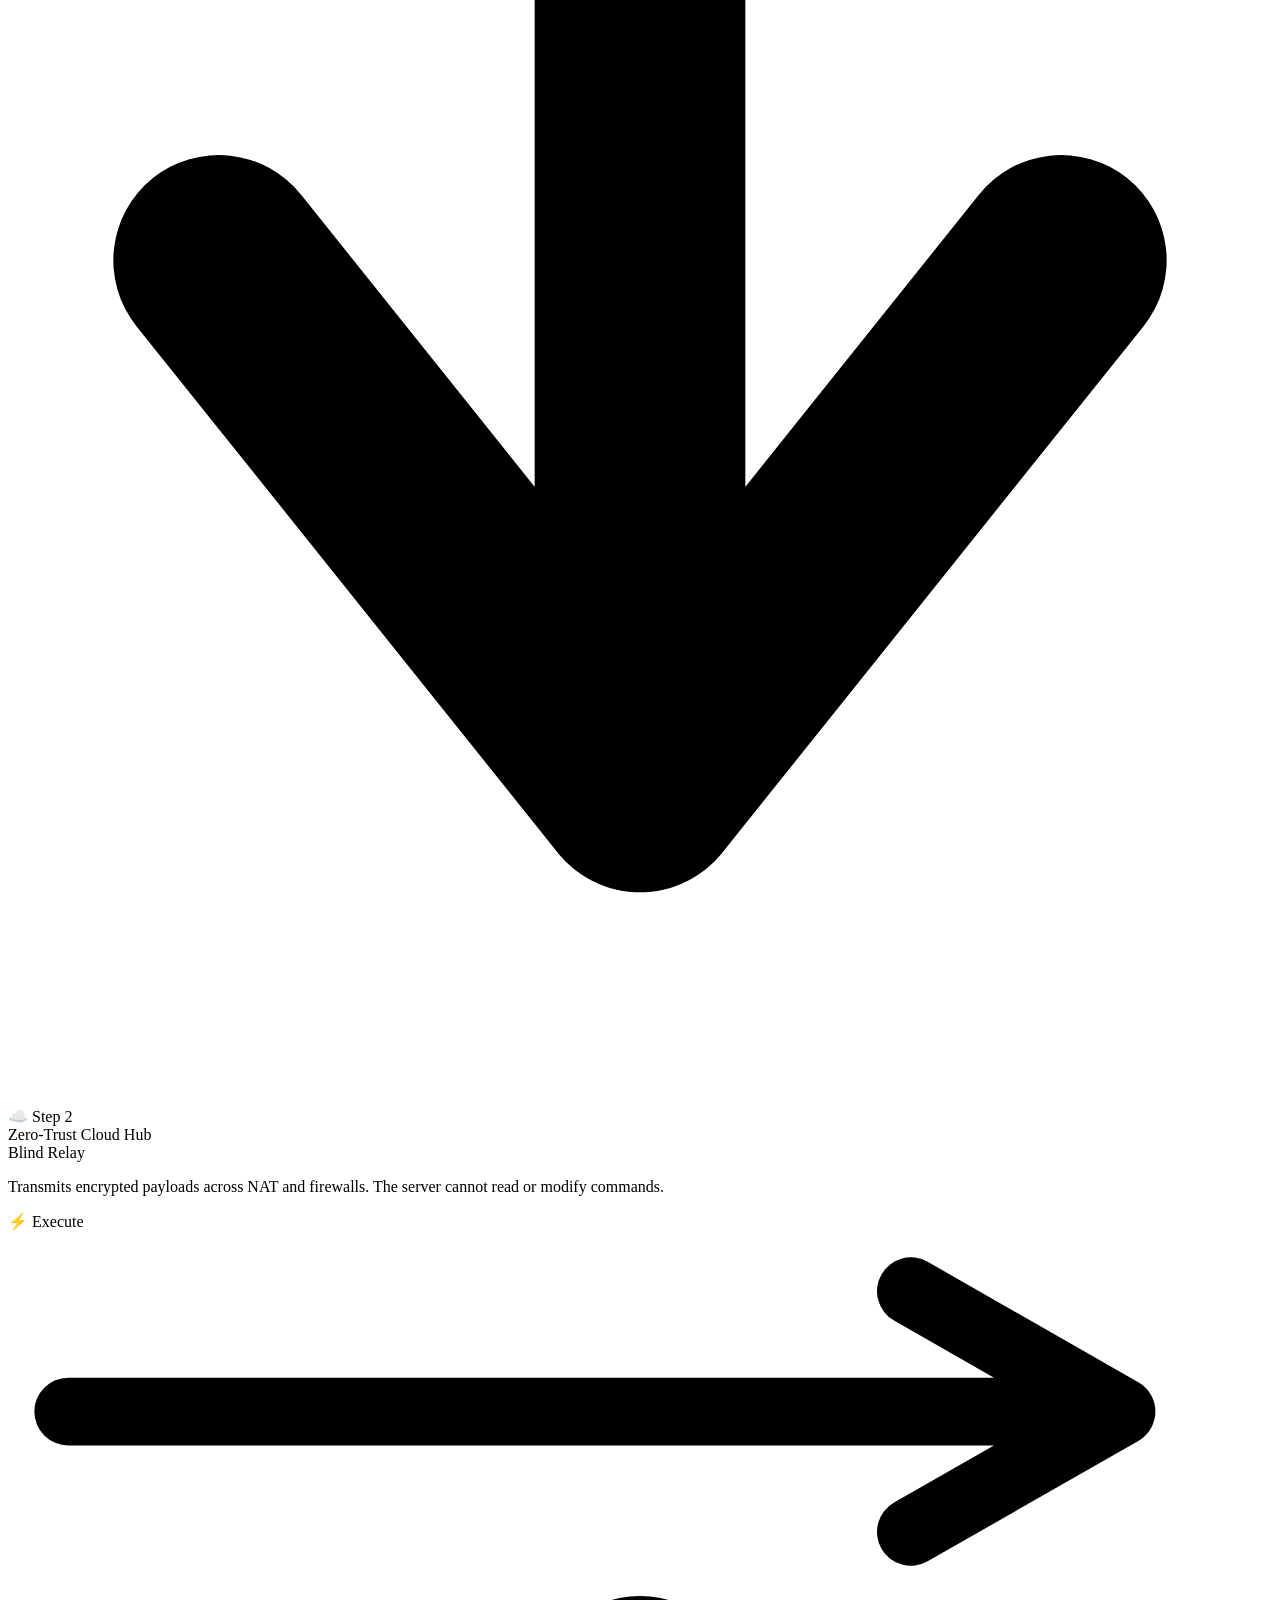
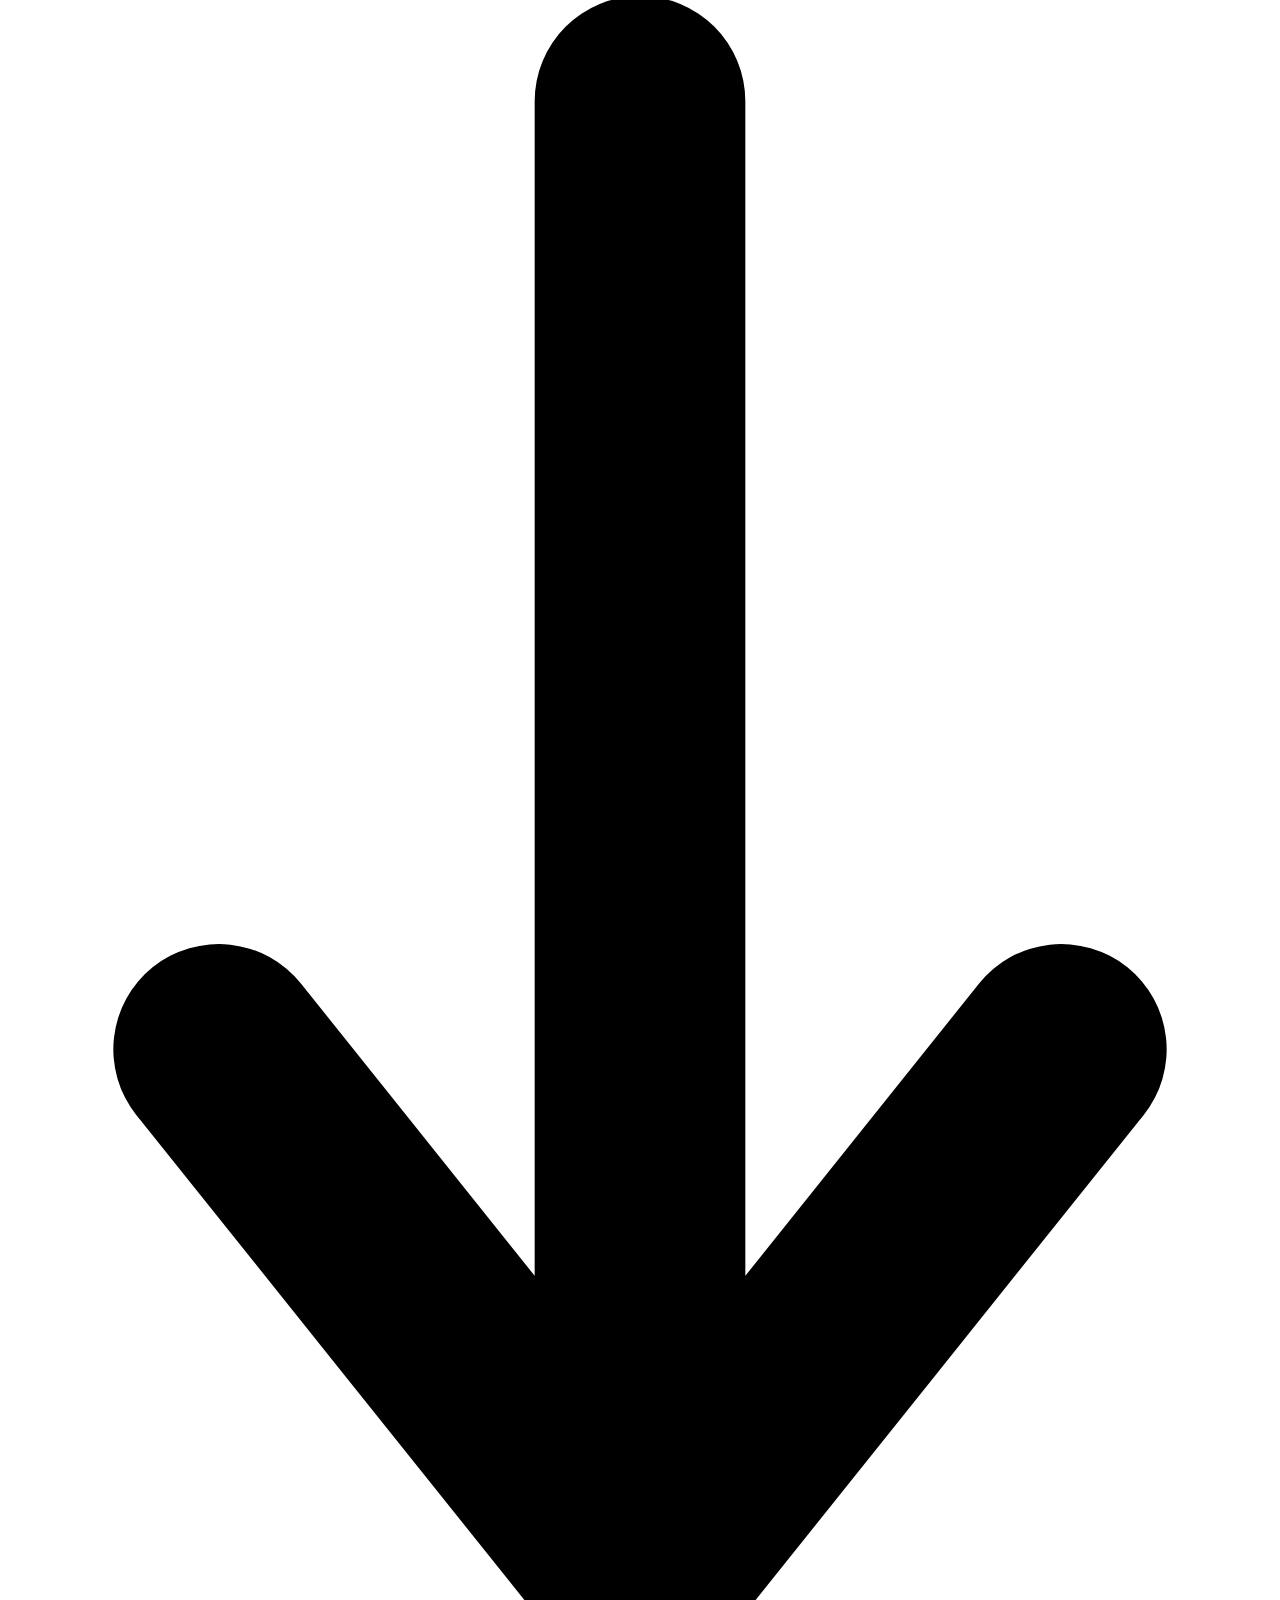
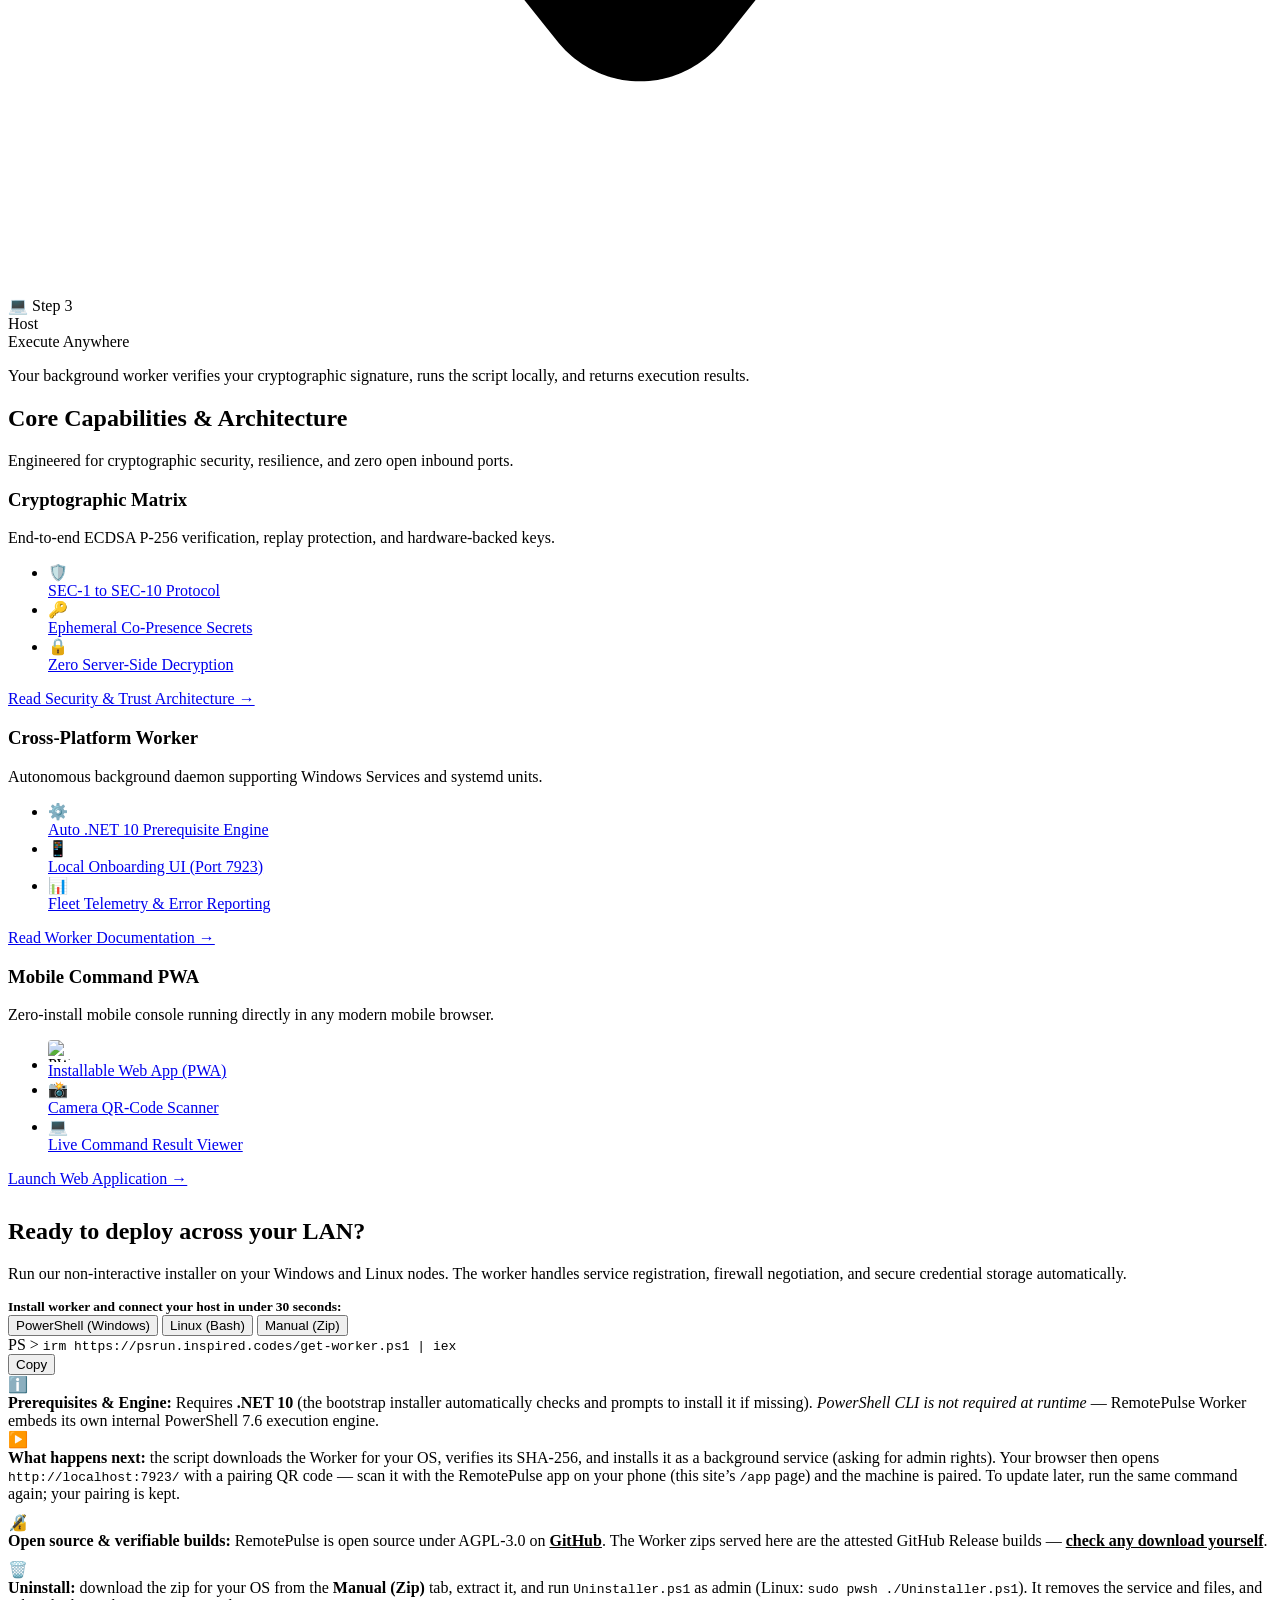
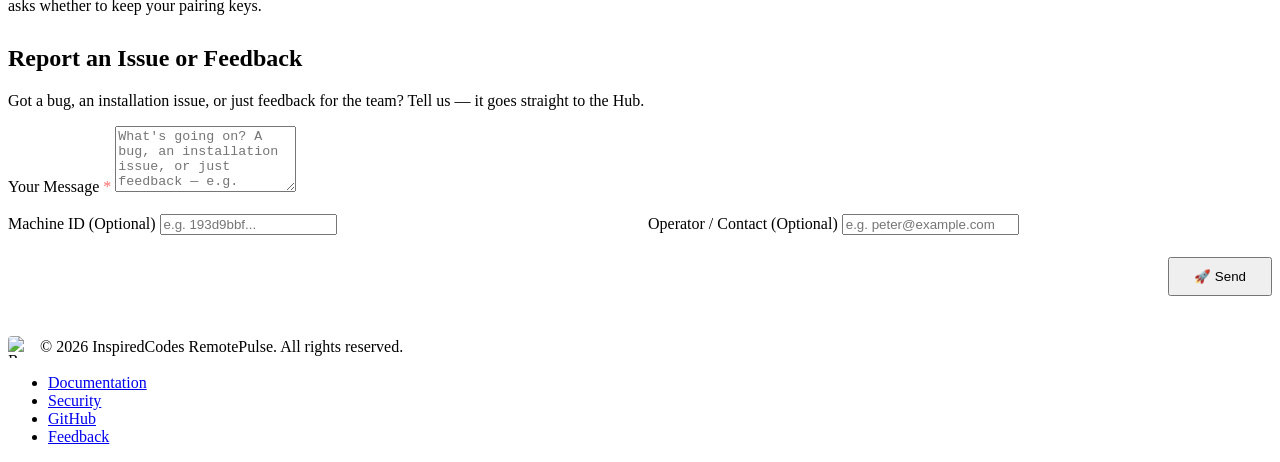
==== commit b21d2ebf: "docs(security): tighten honesty wording in B8 verification copy Addresses Checker review on b1c167b:" ====
--- a/src/Applications/inspired.codes.RemotePulse.App/wwwroot/portal.html
+++ b/src/Applications/inspired.codes.RemotePulse.App/wwwroot/portal.html
@@ -335,7 +335,7 @@
           <div class="prereq-item" style="margin-top: 10px;">
             <span class="prereq-icon">🔏</span>
             <div class="prereq-text">
-              <strong>Open source &amp; verifiable builds:</strong> RemotePulse is open source under AGPL-3.0 on <a href="https://github.com/inspired-codes/RemotePulse" target="_blank" rel="noopener noreferrer" style="color: var(--accent-primary); font-weight: 600;">GitHub</a>. Every Worker zip served here matches the attested GitHub Release &mdash; see <a href="/security#verify" style="color: var(--accent-primary); font-weight: 600;">how to verify a download yourself</a>.
+              <strong>Open source &amp; verifiable builds:</strong> RemotePulse is open source under AGPL-3.0 on <a href="https://github.com/inspired-codes/RemotePulse" target="_blank" rel="noopener noreferrer" style="color: var(--accent-primary); font-weight: 600;">GitHub</a>. The Worker zips served here are the attested GitHub Release builds &mdash; <a href="/security#verify" style="color: var(--accent-primary); font-weight: 600;">check any download yourself</a>.
             </div>
           </div>
           <div class="prereq-item" style="margin-top: 10px;">
